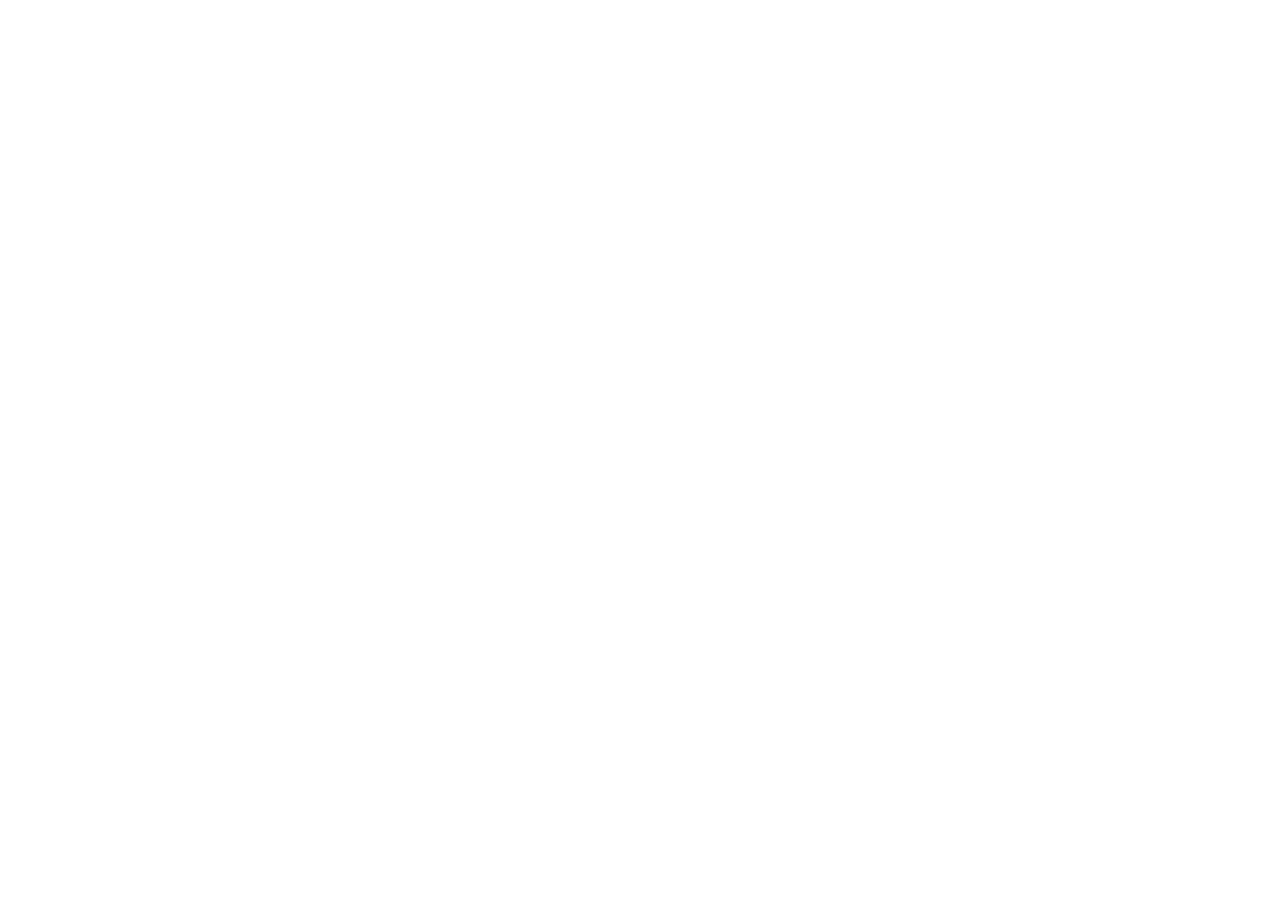
==== about.html @ 15498686 "create 2 html pages and images folder" ====
<!DOCTYPE html>
<html lang="en">
  <head>
    <meta charset="UTF-8" />
    <meta http-equiv="X-UA-Compatible" content="IE=edge" />
    <meta name="viewport" content="width=device-width, initial-scale=1.0" />
    <meta
      name="description"
      content="find about Mary Nevermann stories and email"
    />
    <title>Mary Nevermann-contact Information</title>
  </head>
  <body></body>
</html>
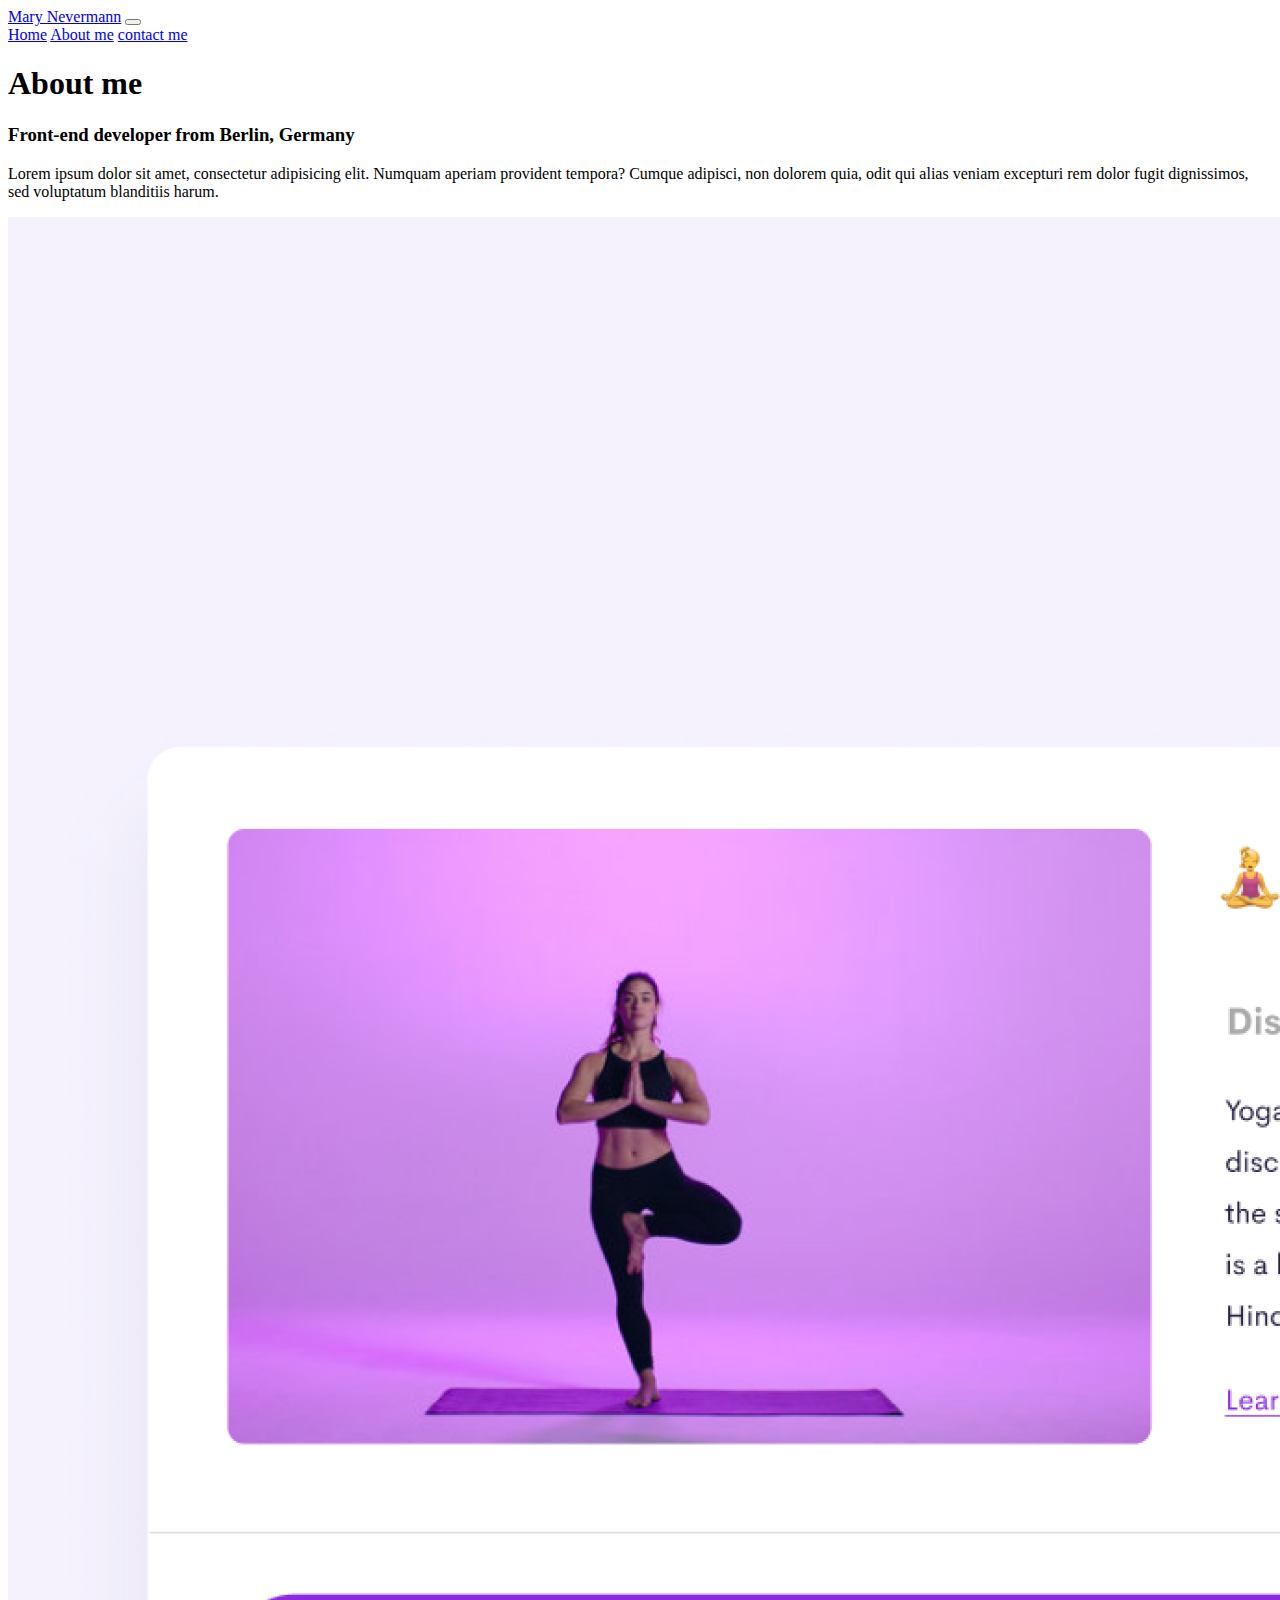
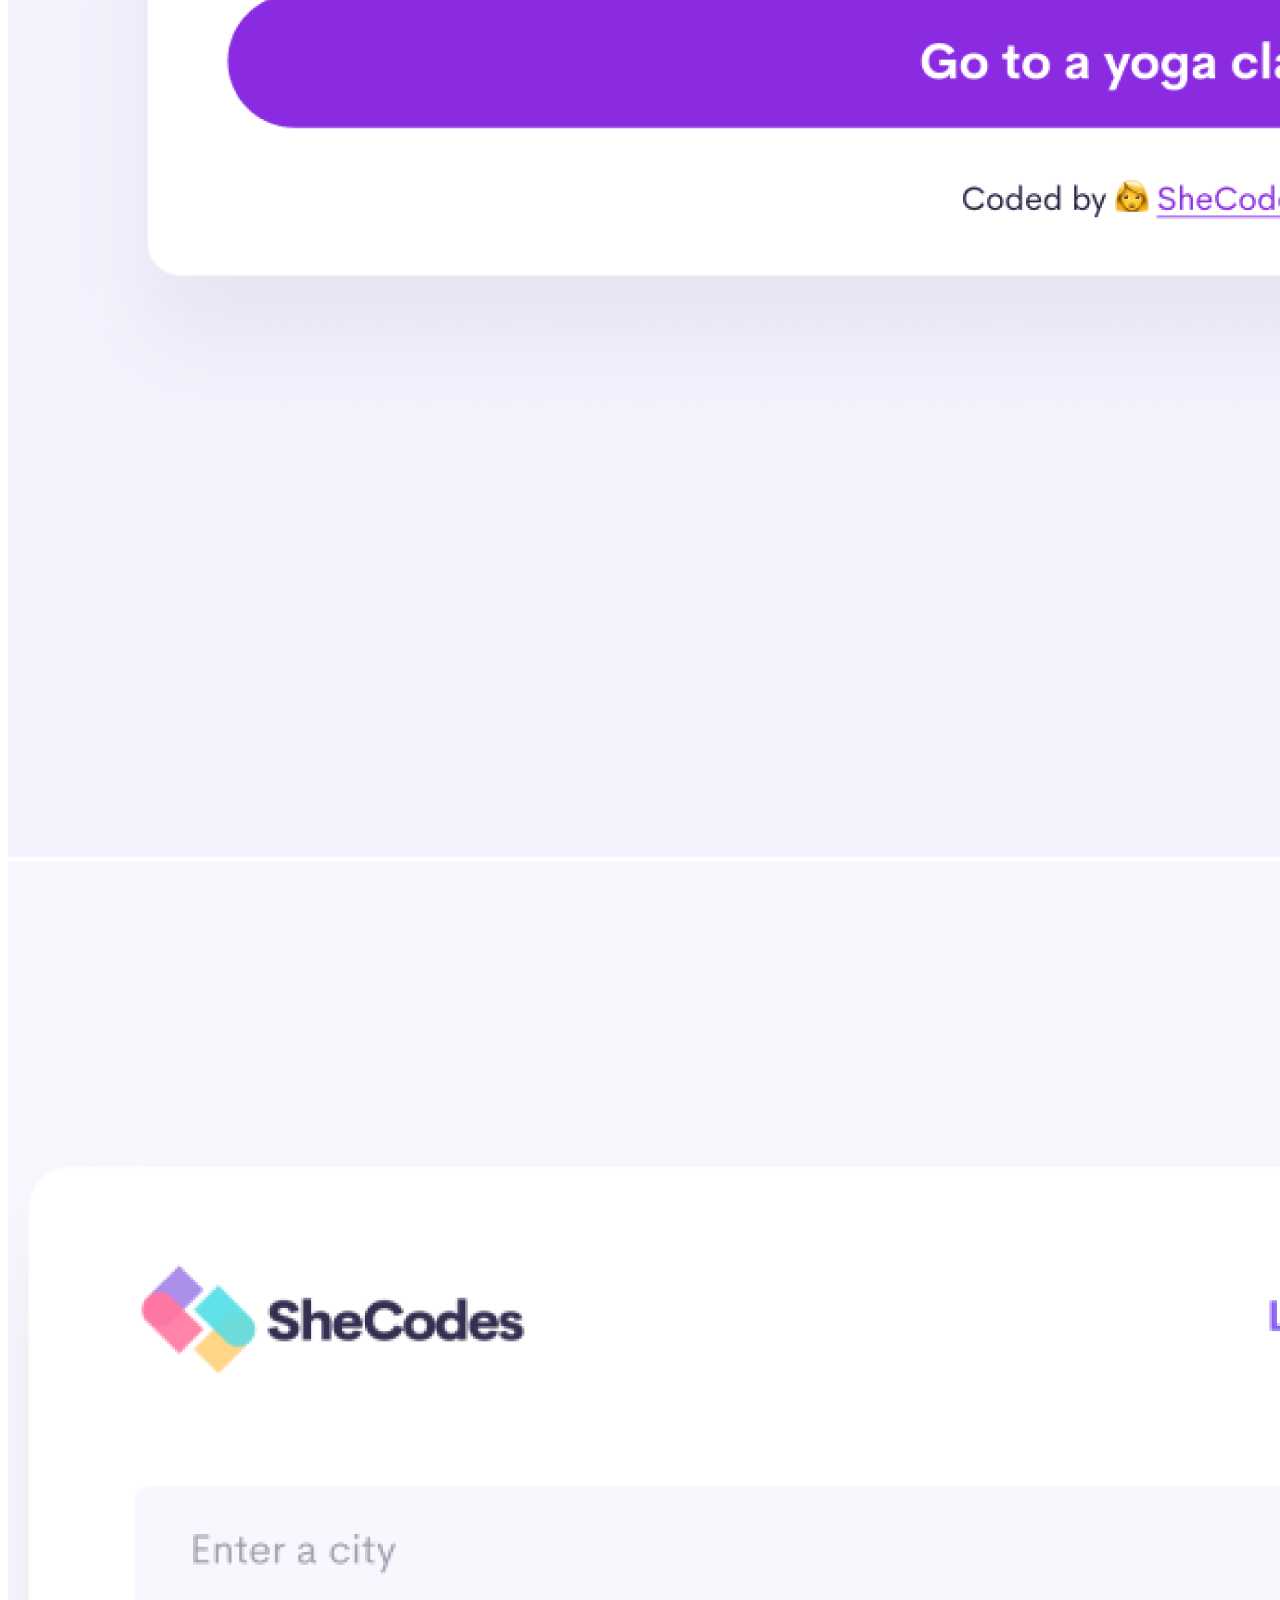
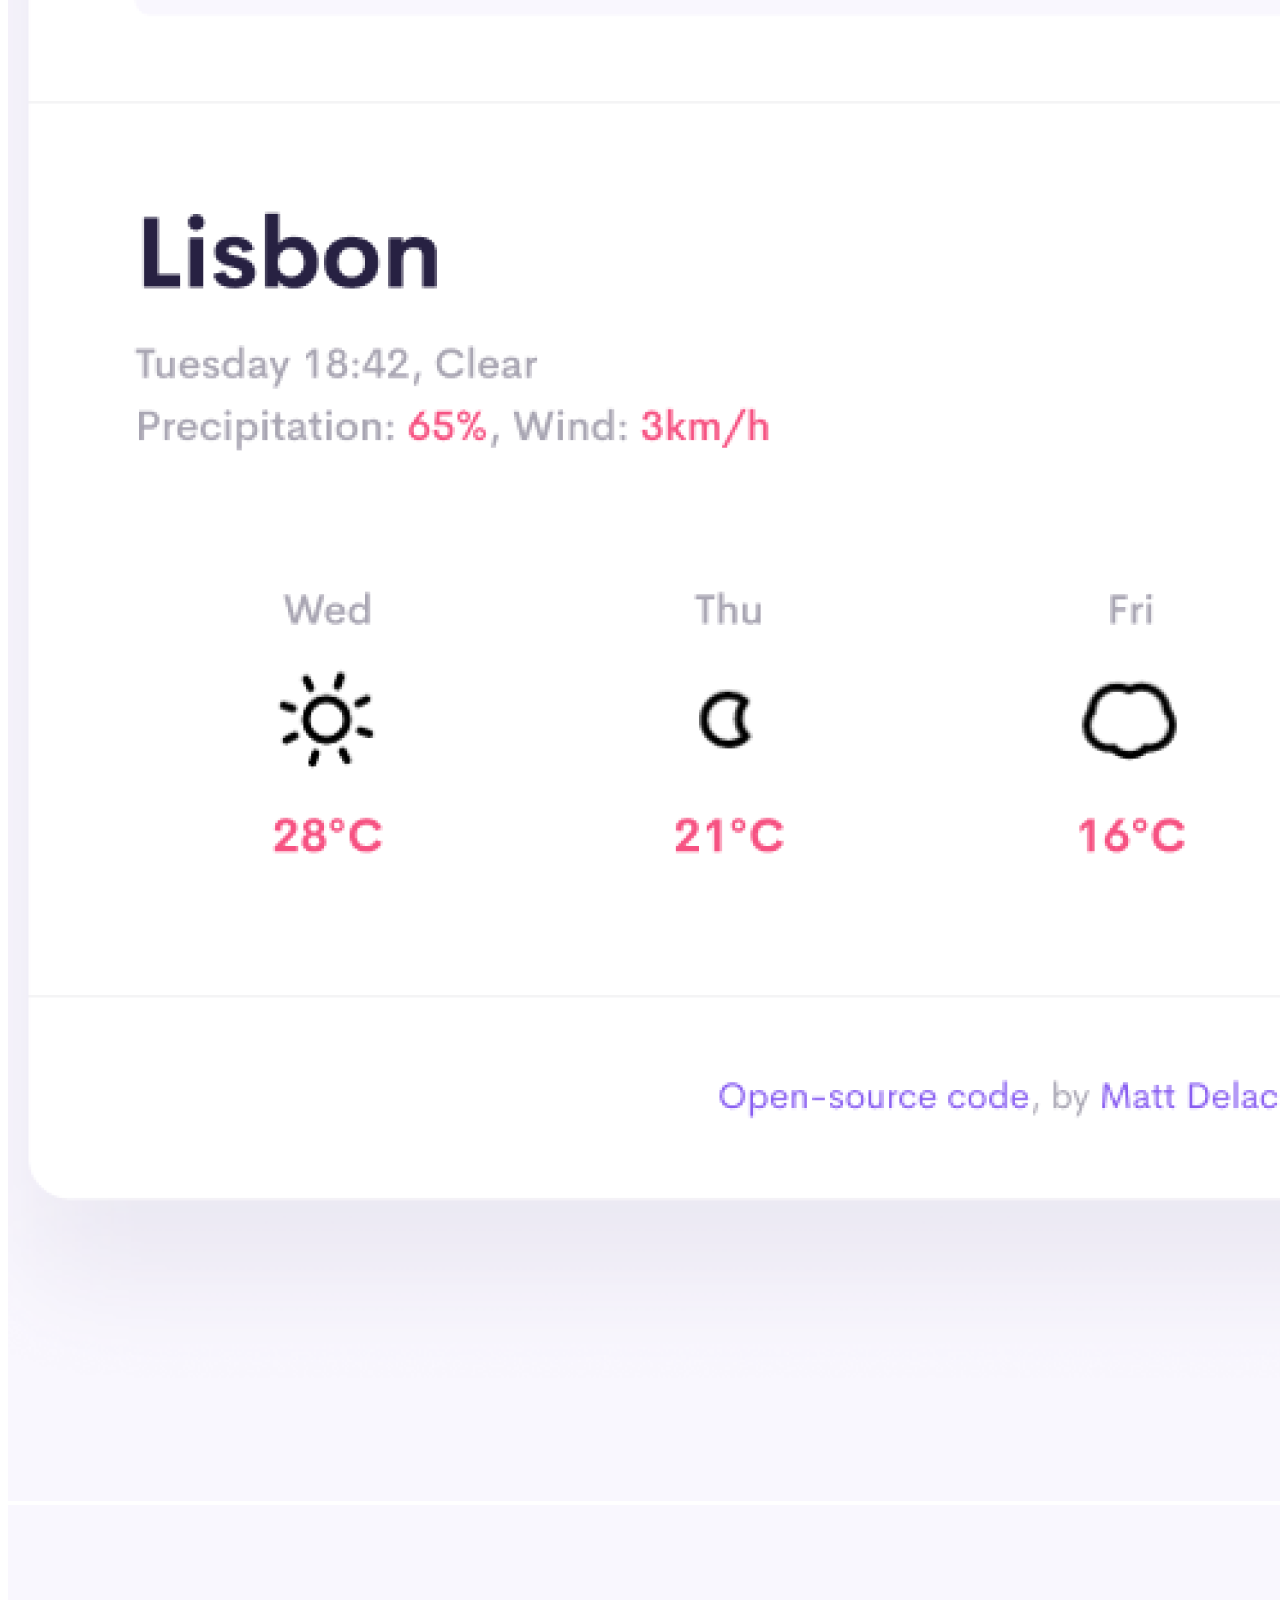
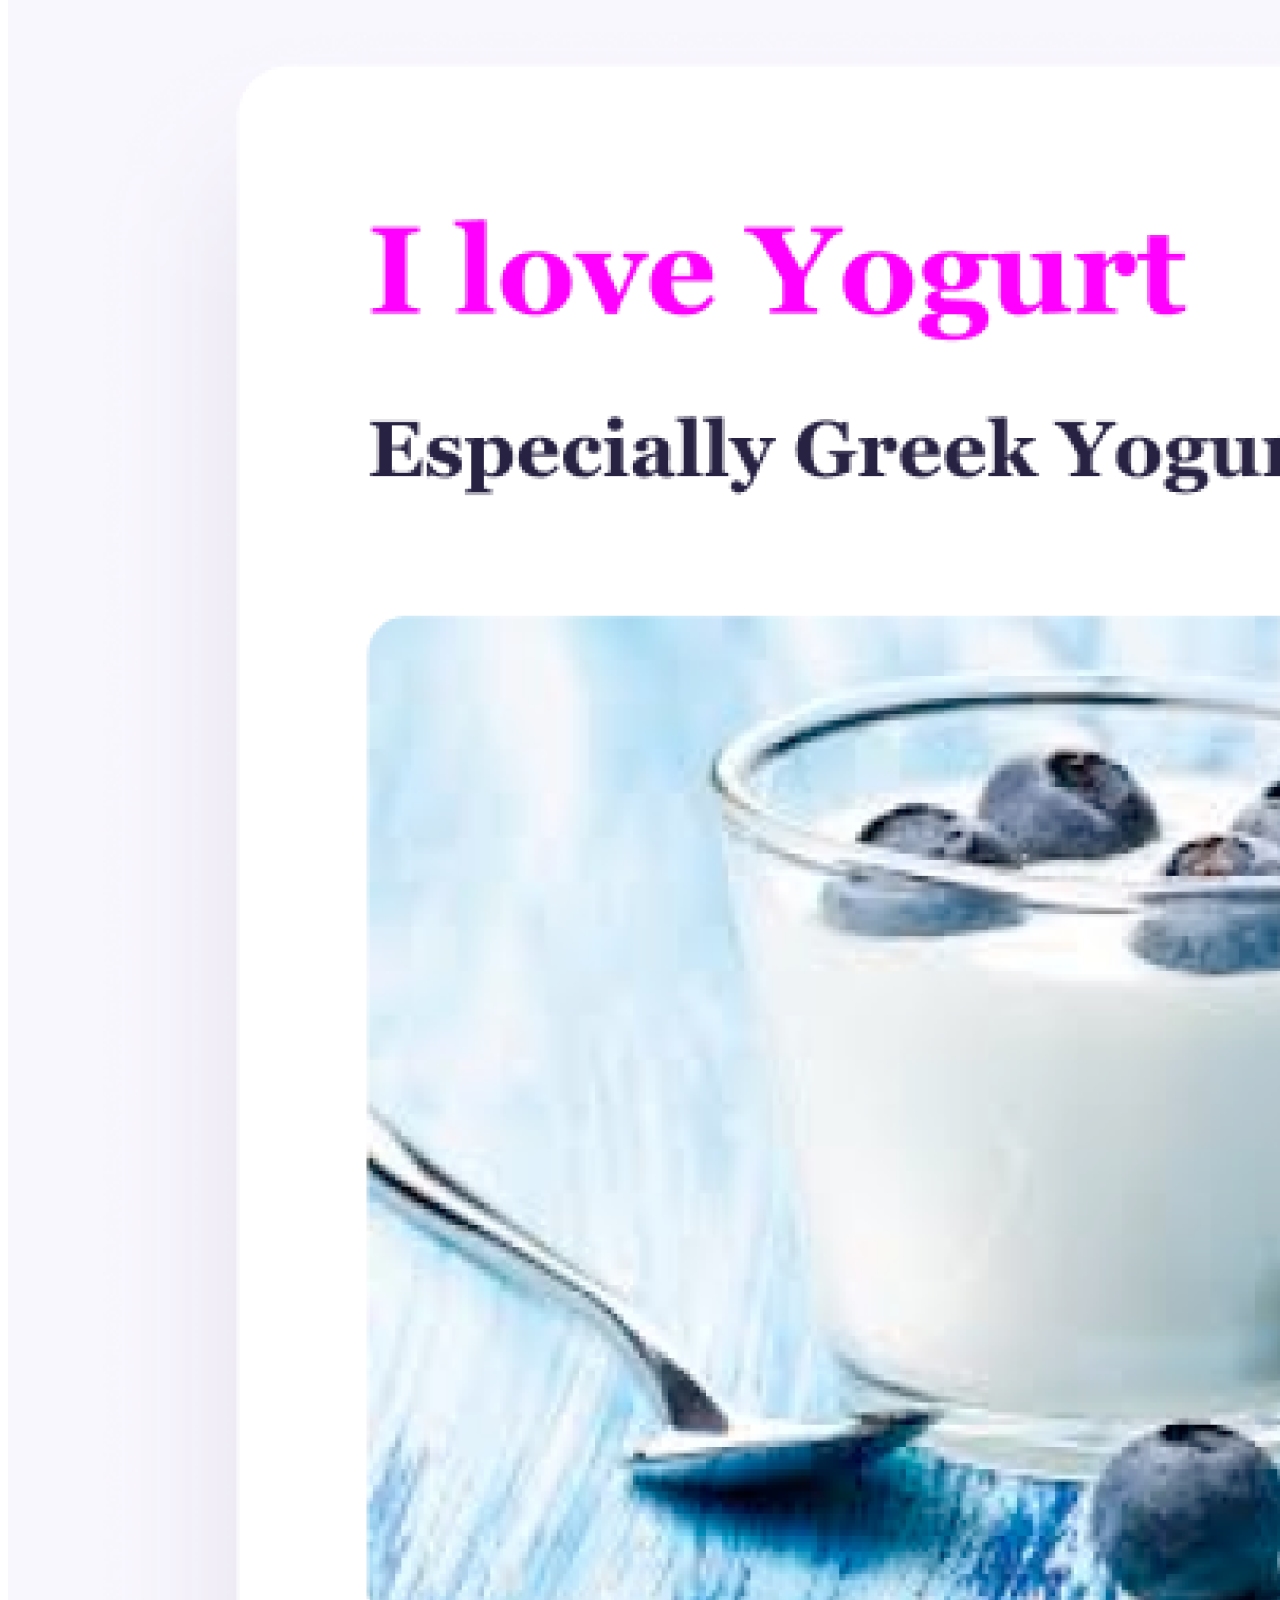
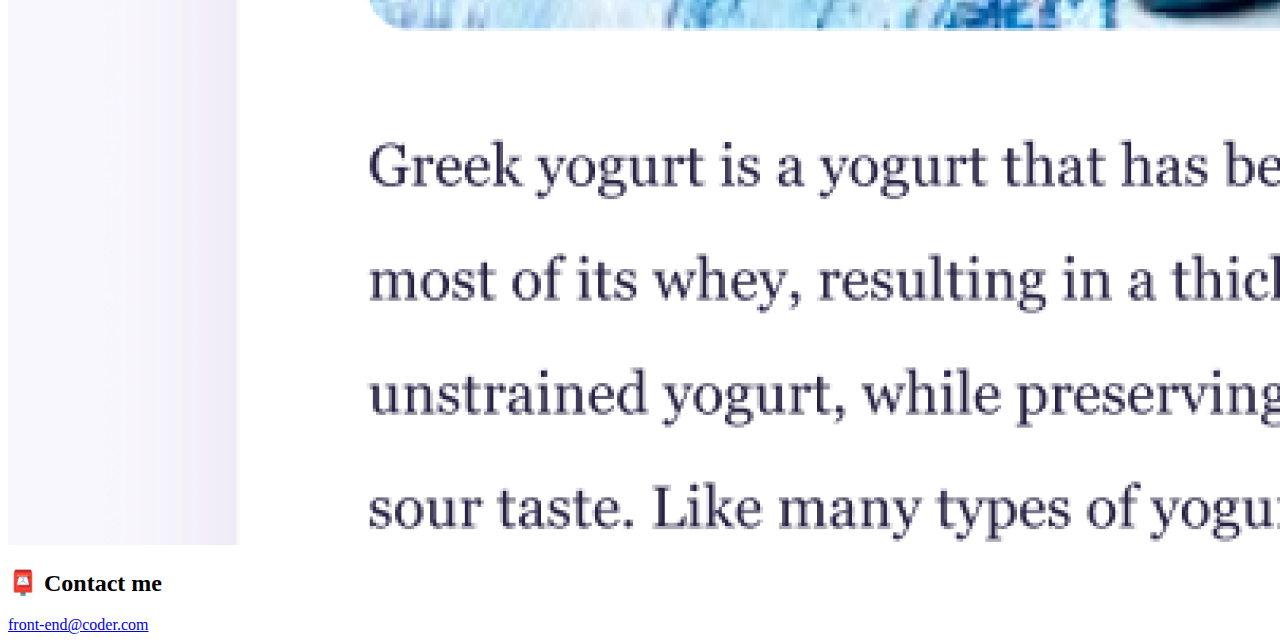
==== commit 8c1372ea: "create a css folder" ====
--- a/about.html
+++ b/about.html
@@ -2,13 +2,79 @@
 <html lang="en">
   <head>
     <meta charset="UTF-8" />
+    <link
+      href="https://cdn.jsdelivr.net/npm/bootstrap@5.1.3/dist/css/bootstrap.min.css"
+      rel="stylesheet"
+      integrity="sha384-1BmE4kWBq78iYhFldvKuhfTAU6auU8tT94WrHftjDbrCEXSU1oBoqyl2QvZ6jIW3"
+      crossorigin="anonymous"
+    />
+    <script
+      src="https://cdn.jsdelivr.net/npm/bootstrap@5.1.3/dist/js/bootstrap.bundle.min.js"
+      integrity="sha384-ka7Sk0Gln4gmtz2MlQnikT1wXgYsOg+OMhuP+IlRH9sENBO0LRn5q+8nbTov4+1p"
+      crossorigin="anonymous"
+    ></script>
     <meta http-equiv="X-UA-Compatible" content="IE=edge" />
     <meta name="viewport" content="width=device-width, initial-scale=1.0" />
     <meta
       name="description"
-      content="find about Mary Nevermann stories and email"
+      content="find Mary Nevermann professional Informations and email"
     />
+    <link rel="stylesheet" href="/css/style.css" />
     <title>Mary Nevermann-contact Information</title>
   </head>
-  <body></body>
+  <body>
+    <nav class="navbar navbar-expand-lg navbar-light bg-light fixed-top">
+      <div class="container-fluid">
+        <a class="navbar-brand ms-md-5" href="#">Mary Nevermann</a>
+        <button
+          class="navbar-toggler"
+          type="button"
+          data-bs-toggle="collapse"
+          data-bs-target="#navbarNavAltMarkup"
+          aria-controls="navbarNavAltMarkup"
+          aria-expanded="false"
+          aria-label="Toggle navigation"
+        >
+          <span class="navbar-toggler-icon"></span>
+        </button>
+        <div class="collapse navbar-collapse" id="navbarNavAltMarkup">
+          <div class="navbar-nav">
+            <a class="nav-link" href="index.html">Home</a>
+            <a class="nav-link active" aria-current="page" href="#">About me</a>
+            <a class="nav-link" href="about.html#contact">contact me</a>
+          </div>
+        </div>
+      </div>
+    </nav>
+
+    <h1 class="padding">About me</h1>
+    <h3>Front-end developer from Berlin, Germany</h3>
+    <div class="about-paragraphs text-center">
+      <p>
+        Lorem ipsum dolor sit amet, consectetur adipisicing elit. Numquam
+        aperiam provident tempora? Cumque adipisci, non dolorem quia, odit qui
+        alias veniam excepturi rem dolor fugit dignissimos, sed voluptatum
+        blanditiis harum.
+      </p>
+    </div>
+    <div class="container">
+      <div class="row">
+        <div class="col-sm-4">
+          <img src="images/yoga.png" class="img-fluid rounded shadow p-2" />
+        </div>
+        <div class="col-sm-4">
+          <img src="images/weather.png" class="img-fluid rounded shadow p-2" />
+        </div>
+        <div class="col-sm-4">
+          <img src="images/yogurt.png" class="img-fluid rounded shadow p-2" />
+        </div>
+      </div>
+    </div>
+    <div id="contact">
+      <h2>📮 Contact me</h2>
+      <a href="mailto:front-end@coder.com" class="email-link">
+        front-end@coder.com</a
+      >
+    </div>
+  </body>
 </html>
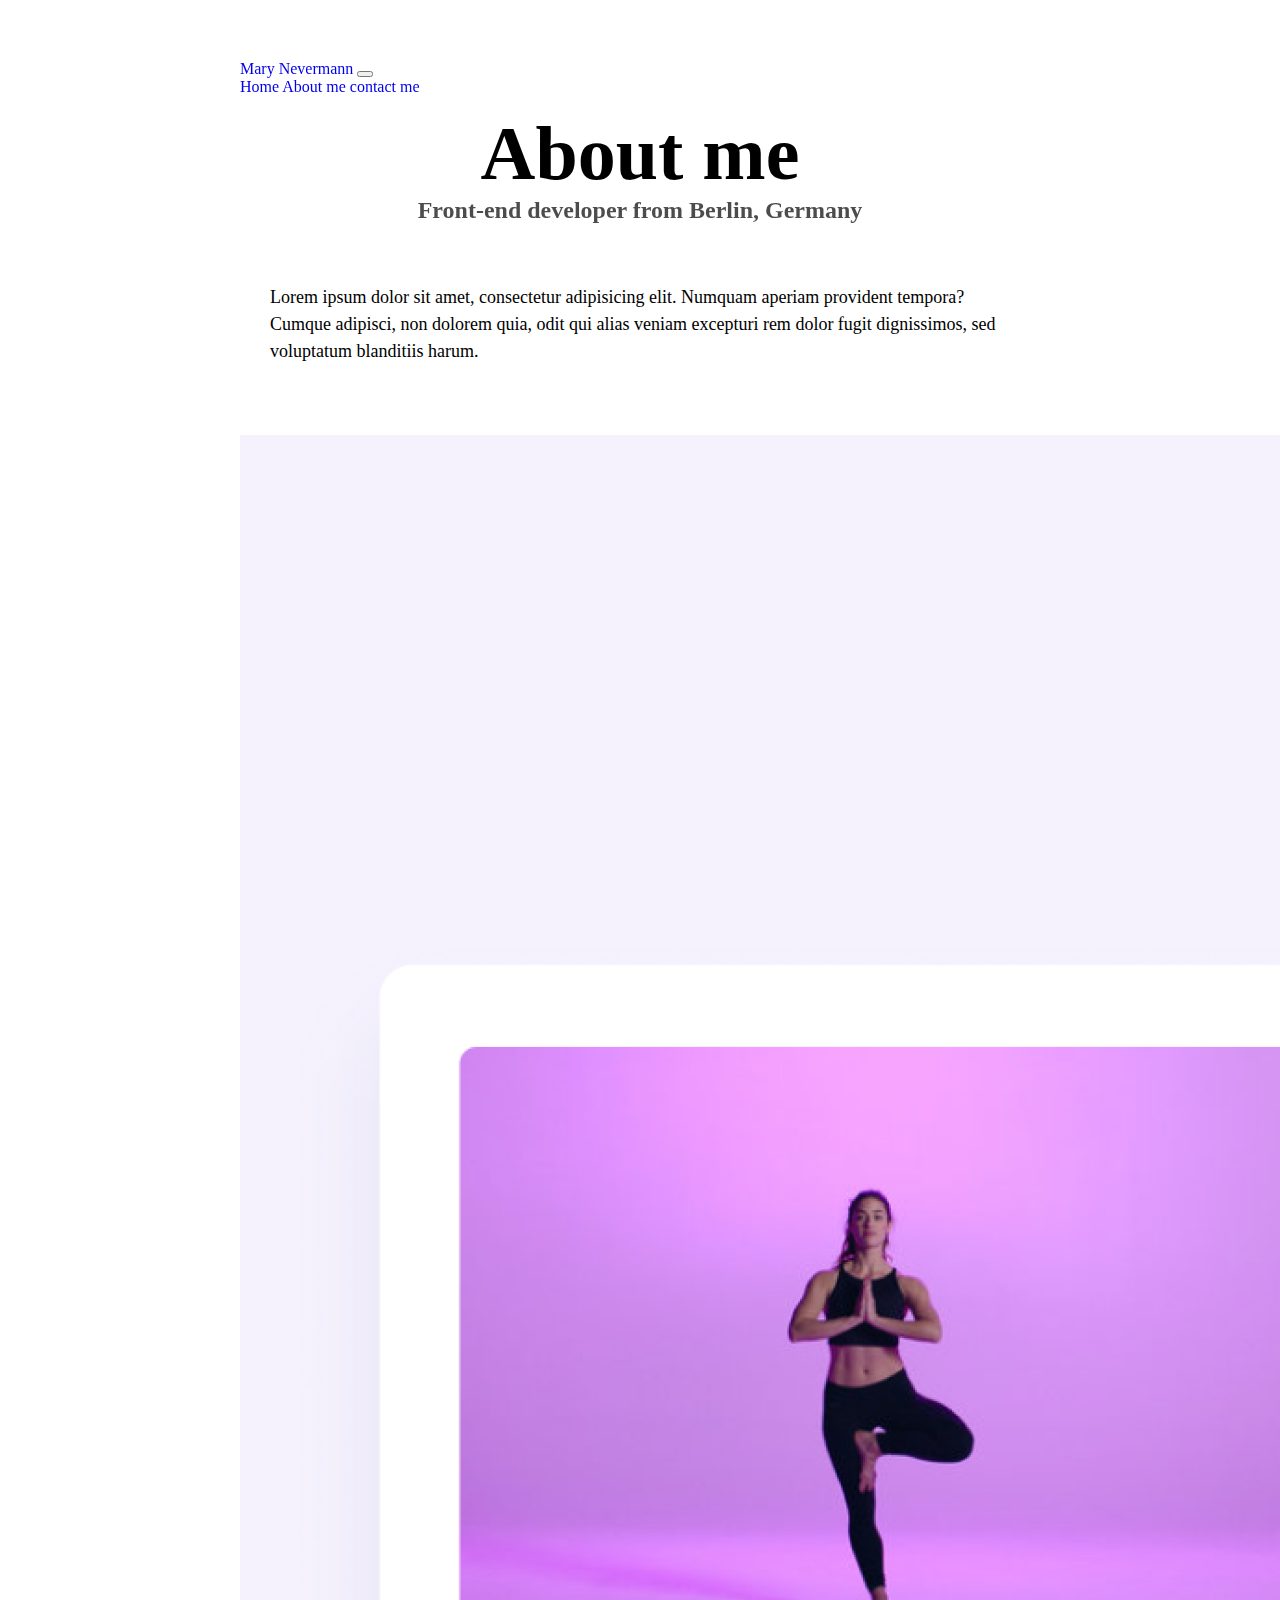
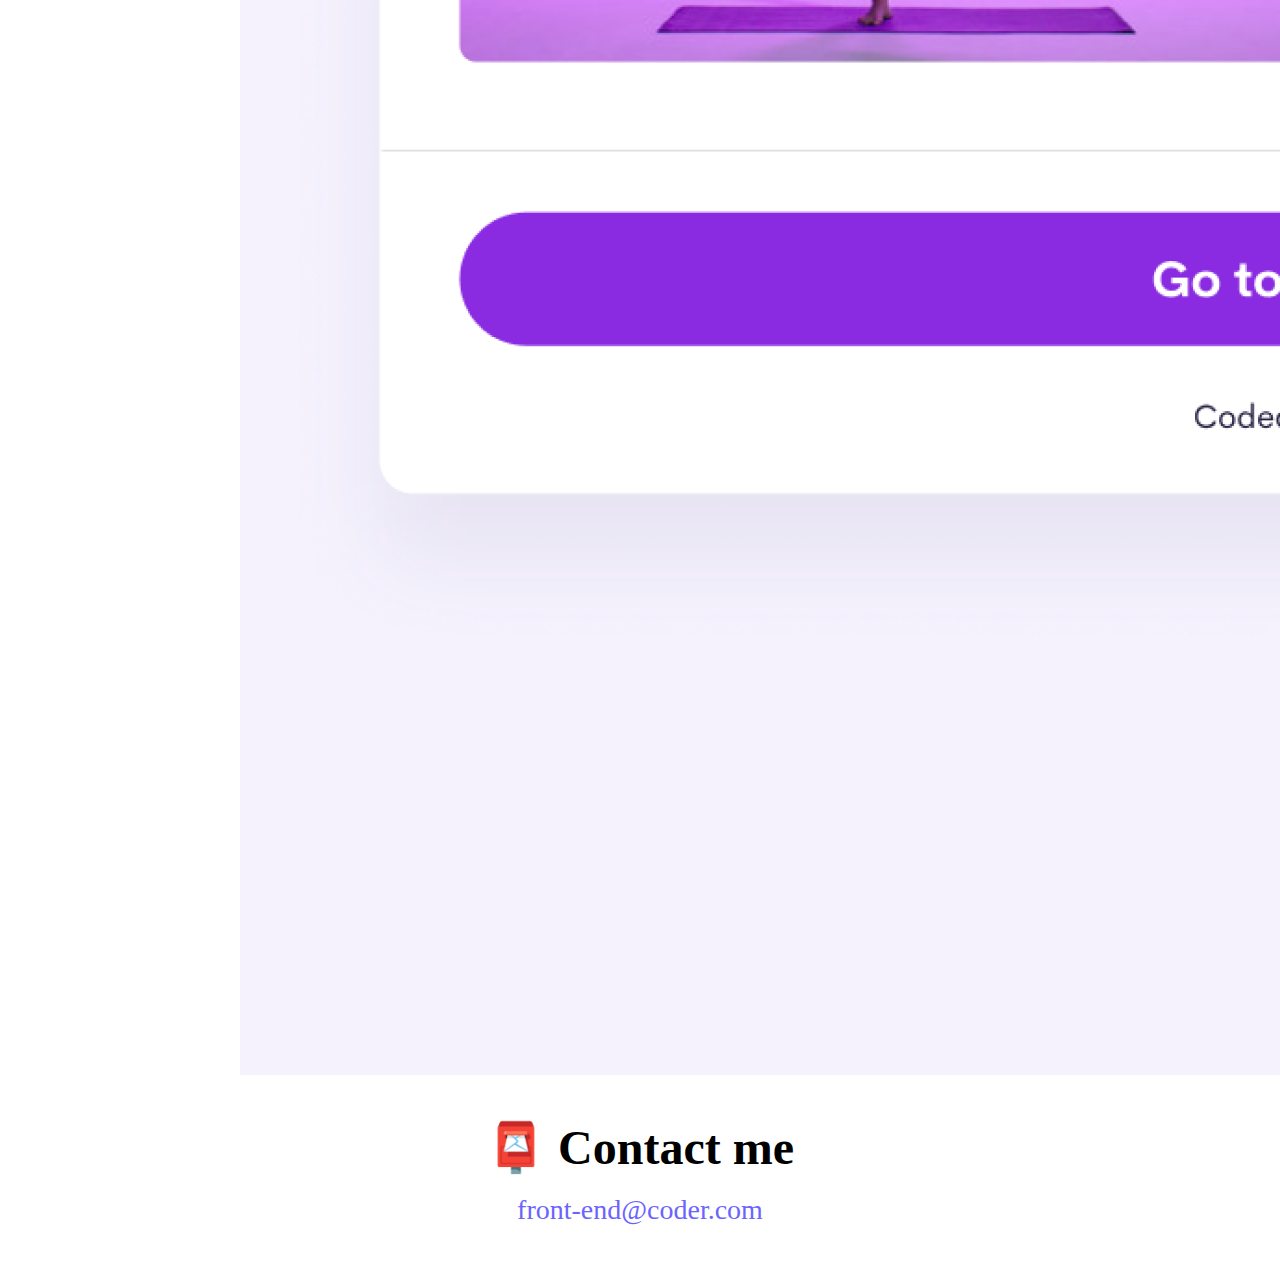
==== commit cac2fa7d: "make it responsive" ====
--- a/about.html
+++ b/about.html
@@ -25,7 +25,9 @@
   <body>
     <nav class="navbar navbar-expand-lg navbar-light bg-light fixed-top">
       <div class="container-fluid">
-        <a class="navbar-brand ms-md-5" href="#">Mary Nevermann</a>
+        <a class="navbar-brand ms-md-5" href="#" title="menu-title"
+          >Mary Nevermann</a
+        >
         <button
           class="navbar-toggler"
           type="button"
@@ -39,9 +41,20 @@
         </button>
         <div class="collapse navbar-collapse" id="navbarNavAltMarkup">
           <div class="navbar-nav">
-            <a class="nav-link" href="index.html">Home</a>
-            <a class="nav-link active" aria-current="page" href="#">About me</a>
-            <a class="nav-link" href="about.html#contact">contact me</a>
+            <a class="nav-link" href="index.html" title="menu-home">Home</a>
+            <a
+              class="nav-link active"
+              aria-current="page"
+              href="#"
+              title="menu-about-me"
+              >About me</a
+            >
+            <a
+              class="nav-link"
+              href="about.html#contact"
+              title="menu-contact-me"
+              >contact me</a
+            >
           </div>
         </div>
       </div>
@@ -60,19 +73,36 @@
     <div class="container">
       <div class="row">
         <div class="col-sm-4">
-          <img src="images/yoga.png" class="img-fluid rounded shadow p-2" />
+          <img
+            src="images/yoga.png"
+            class="img-fluid rounded shadow p-2"
+            alt="yoga-image"
+          />
         </div>
         <div class="col-sm-4">
-          <img src="images/weather.png" class="img-fluid rounded shadow p-2" />
+          <img
+            src="images/weather.png"
+            class="img-fluid rounded shadow p-2"
+            alt="weather-image"
+          />
         </div>
         <div class="col-sm-4">
-          <img src="images/yogurt.png" class="img-fluid rounded shadow p-2" />
+          <img
+            src="images/yogurt.png"
+            class="img-fluid rounded shadow p-2"
+            alt="yogurt-image"
+          />
         </div>
       </div>
     </div>
-    <div id="contact">
-      <h2>📮 Contact me</h2>
-      <a href="mailto:front-end@coder.com" class="email-link">
+    <div>
+      <h2 id="contact">📮 Contact me</h2>
+      <br />
+      <a
+        href="mailto:front-end@coder.com"
+        class="email-link"
+        title="mary-Nevermann-emailadresse"
+      >
         front-end@coder.com</a
       >
     </div>
--- a/css/style.css
+++ b/css/style.css
@@ -0,0 +1,121 @@
+:root {
+  --primary-color: #6c63ff;
+  --secondary-color: #f5f2fe;
+  --tertiary-color: #0a58d4;
+  --box-shadow: 0 5px 10px rgba(0, 0, 0, 0.3);
+}
+
+body {
+  margin: 60px auto;
+  max-width: 800px;
+}
+
+h1,
+h2,
+h3 {
+  text-align: center;
+  margin: 0;
+}
+
+h1 {
+  font-size: 76px;
+  font-weight: 3px;
+}
+
+h2 {
+  font-size: 48px;
+  padding-top: 40px;
+}
+
+h3 {
+  font-size: 24px;
+  opacity: 0.7;
+}
+
+p {
+  padding: 20px;
+  font-size: 18px;
+  line-height: 1.5;
+}
+a {
+  text-decoration: none;
+}
+.navigation-links {
+  display: flex;
+  margin-top: 40px;
+  justify-content: center;
+}
+
+.navigation-links a {
+  margin: 20px;
+  border-radius: 4px;
+  padding: 20px 15px;
+  text-decoration: none;
+  text-transform: capitalize;
+}
+
+.contact-link {
+  background: var(--primary-color);
+  box-shadow: var(--box-shadow);
+  color: white;
+}
+
+.about-link {
+  color: var(--primary-color);
+  border: 1px solid var(--primary-color);
+}
+
+.about-paragraphs {
+  display: flex;
+  margin: 30px 0;
+}
+
+.about-paragraphs p {
+  margin: 10px;
+}
+
+.email-link {
+  display: flex;
+  justify-content: center;
+  color: var(--primary-color);
+  font-size: 28px;
+  text-decoration: none;
+}
+
+.email-link:hover {
+  text-decoration: underline;
+}
+.navbar {
+  position: fixed;
+}
+
+.row {
+  display: flex;
+  margin-top: 40px;
+  max-width: 900;
+}
+.title {
+  margin: 0;
+  padding: 0;
+  text-align: left;
+}
+.padding {
+  padding-top: 50px;
+}
+@media (max-width: 576px) {
+  .yogurt,
+  .yoga,
+  .weather {
+    display: none;
+  }
+  body {
+    max-width: 300px;
+  }
+  h1,
+  #contact {
+    font-size: 36px;
+  }
+  .email-link {
+    font-size: 20px;
+  }
+}
